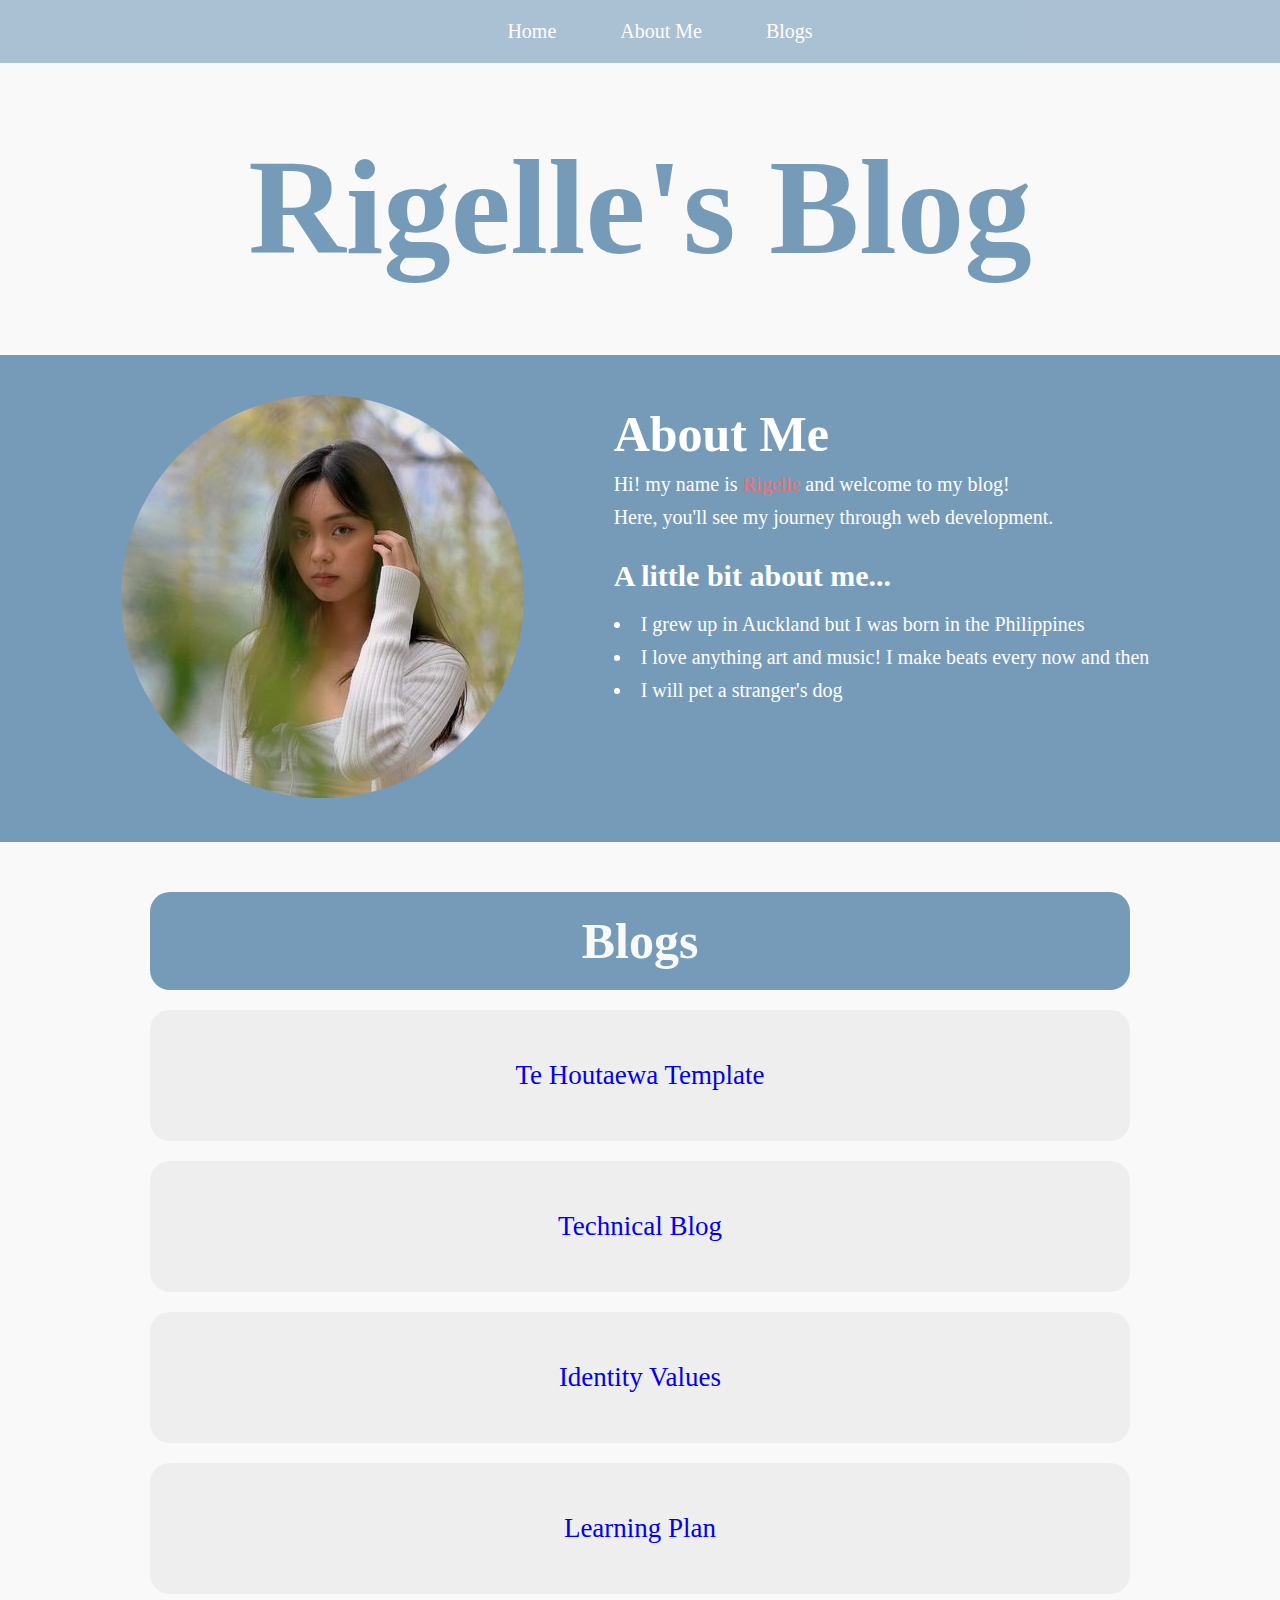
==== index.html @ ab2d7259 "add identity values blog" ====
<!DOCTYPE html>
<html lang="en">

<head>
  <meta charset="UTF-8">
  <meta http-equiv="X-UA-Compatible" content="IE=edge">
  <meta name="viewport" content="width=device-width, initial-scale=1.0">
  <title>Rigelle's Blog</title>
  <link href="../styles/main.css" rel="stylesheet" type="text/css">
</head>
  
  <nav>
    <div class ="navbar">
      <a href="index.html">Home</a>
      <a href="#about-me">About Me</a> 
      <a href="#blogs">Blogs</a> 
    </div>
  </nav>
  
  <body>
    <div class="header-container">
      <h1 class="header-text">Rigelle's Blog</h1> 
    </div>
    
    <section><!--about me-->
      
      <div class="about-me-container">

        <div class="about-me-image-container">
          <img class="about-me-image" src="/images/profile.jpg">
        </div>

        <div class="about-me-text-container">
          <h2 id= "about-me" class="about-me-text">About Me</h2>
          <p> Hi! my name is <span style ="color:rgb(246, 108, 108)">Rigelle</span> and welcome to my blog!</p>
          <p> Here, you'll see my journey through web development. </p>
          <h3>A little bit about me...</h3>
          <p></p>
            <ul>
              <li>I grew up in Auckland but I was born in the Philippines</li>
              <li>I love anything art and music! I make beats every now and then</li>
              <li>I will pet a stranger's dog</li>
          </ul>
        </div>

      </div>

    </section>

    <section><!--blogs-->

      <div id="blogs" class="blog-container">

        <div class="blog-header-container">
          <h2 class="blog-header"> Blogs</h2>
        </div>
       
        <div class="blog-inner-container">
          <a class="blog-text-link" href="/blog/te-houtaewa-template.html"> Te Houtaewa Template</a>
        </div>

        <div class="blog-inner-container">
          <a class="blog-text-link" href="/blog/html-css.html">Technical Blog</a>
        </div>

        <div class="blog-inner-container">
          <a class="blog-text-link" href="/blog/identity-values.html">Identity Values</a>
        </div>

        <div class="blog-inner-container">
          <a class="blog-text-link" href="/blog/learning-plan.html">Learning Plan</a>
        </div>

      </div>

    </section>
      
  
  </body>

  <footer>
  </footer>

</html>
---- styles/main.css ----
* {
  padding: 0;
  margin: 0;
  overflow-x: hidden;
}

ul, ol {
  list-style-position: inside;
}

/* body */
body {
  background-color: #F9F9F9;
  margin-top: 100px;
  display: flex;
  flex-direction: column;
  justify-content: center;
}


p, li {
  font-size: 20px;
  padding-top: 10px;
}

h3 {
  font-size: 30px;
  padding-top: 30px;
}

/* navigation bar */

nav {
  width: 100%;
}

.navbar {
  top: 0! important;
  width: 100%;
  position: fixed;
  overflow:hidden;
  background-color: #769bb9;
  opacity: 60%;
  text-align: center;
  padding: 20px;
}

.navbar a {
  margin: 30px;
  text-align: center;
  text-decoration: none;
  font-size: 20px;
  color: white;
  opacity: 100%;
  
}

.navbar a:hover {
  color: #90cded;
}

/* title */
.header-container{
  margin: 30px 0px 30px 0px;
}
.header-text {
  font-size: 15vmin;
  color: #769bb9;
  text-align: center;
  }

/* about me */
.about-me-container {
  width: 100%;
  display: flex;
  flex-direction: row;
  justify-content: center;
  margin:40px 0px 40px 0px;
  background-color: #769bb9;
  
}

@media (max-width:800px){
  .about-me-container {
    display: flex;
    flex-direction: column;
    justify-content: center;
  }
}

.about-me-image-container {
  min-width: 200px;
  padding: 40px;
}


.about-me-image {
  border-radius: 100%;
  width: 100%;
  }

.about-me-text-container {
  padding: 50px;
  color: white;
}

.about-me-text {
  font-size: 50px;
}
/* blogs */
.blog-container {
  overflow-x: hidden;
  display: flex;
  flex-direction: column;
  justify-content: center;
  min-width: 200px;
  max-width: 1000px;
  margin: auto;
}

.blog-header-container {
  background-color: #769bb9;
  border-radius: 20px;
  margin: 10px;
  padding: 20px 0px 20px 0px;
}

.blog-header {
  font-size: 50px;
  text-align: center;
  color: #F9F9F9;
}

@media (max-width:650px){
  .blog-header {
    font-size:30px;
  }
}

.blog-inner-container {
  background-color: #eeeeee;
  border-radius: 20px;
  margin: 10px;
  padding: 50px 0px 50px 0px;
  text-align: center;
}

.blog-text-link {
  font-size: 3vmin;
  text-decoration: none;
}
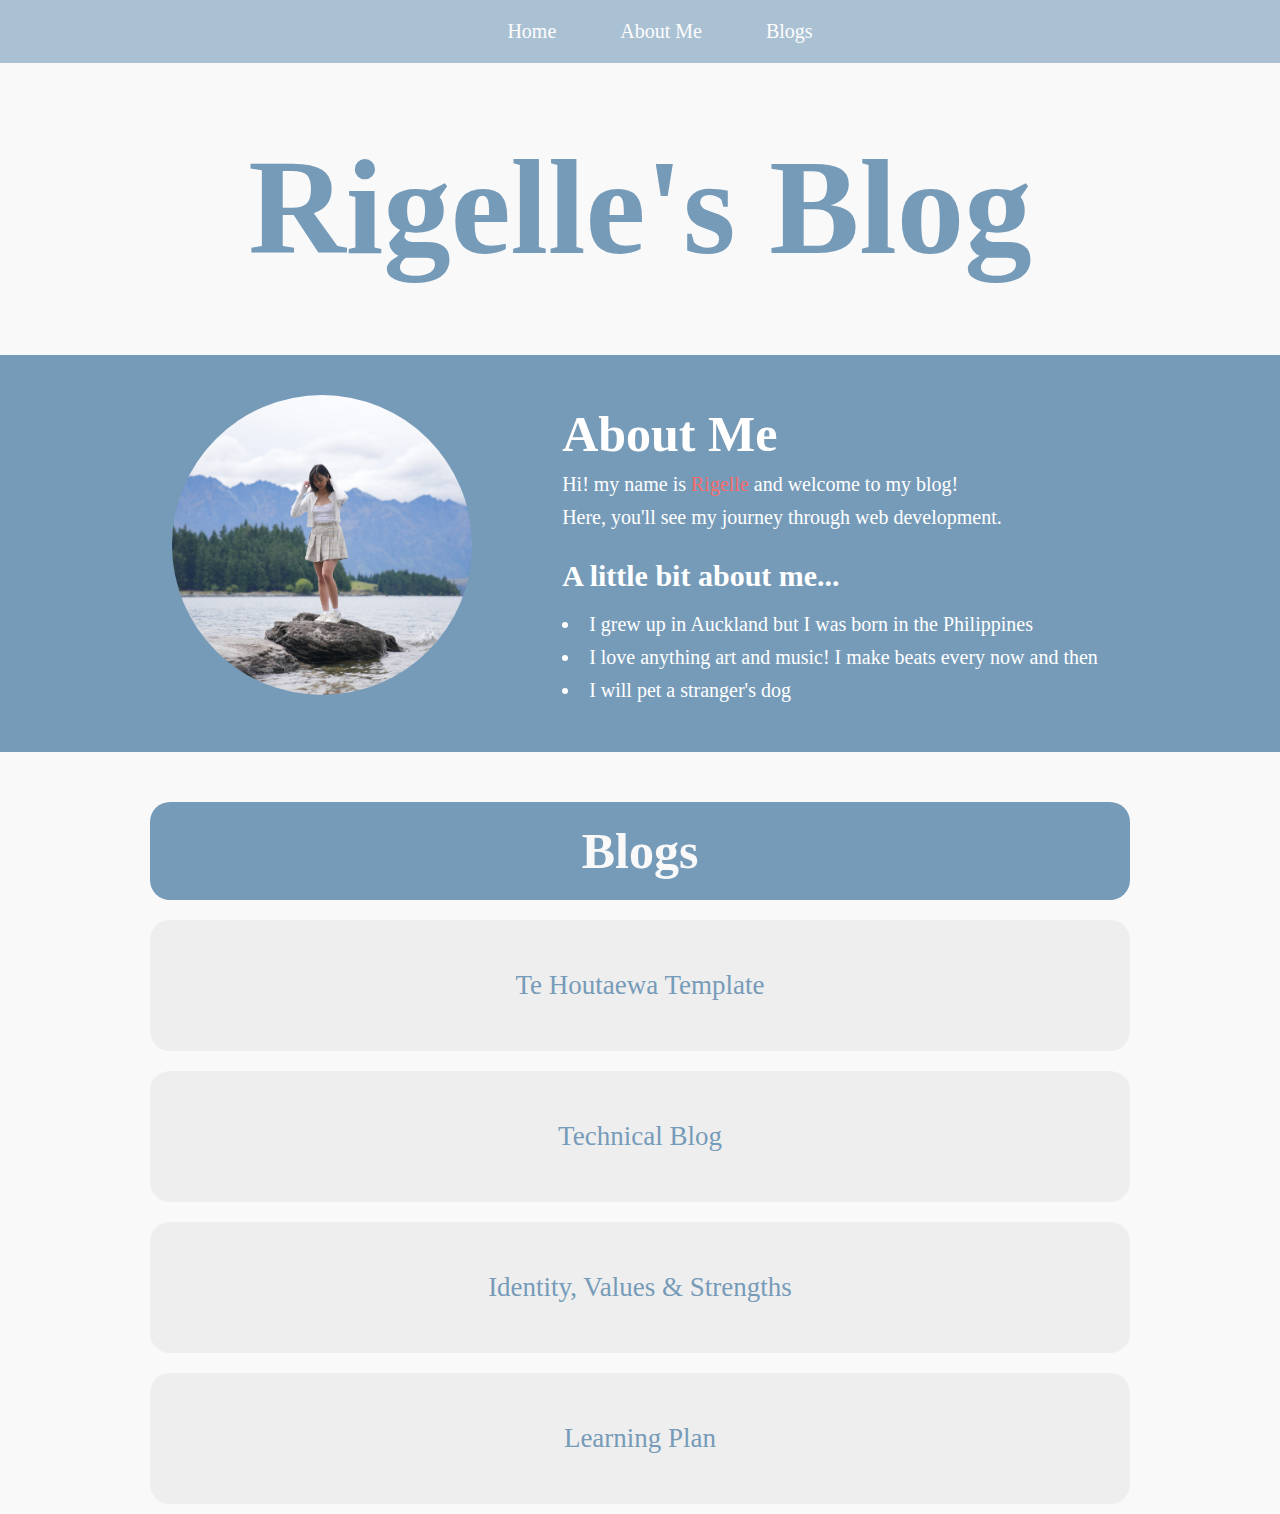
==== commit 9e39282b: "add colour to text" ====
--- a/index.html
+++ b/index.html
@@ -64,7 +64,7 @@
         </div>
 
         <div class="blog-inner-container">
-          <a class="blog-text-link" href="/blog/identity-values.html">Identity Values</a>
+          <a class="blog-text-link" href="/blog/identity-values.html">Identity, Values & Strengths</a>
         </div>
 
         <div class="blog-inner-container">
--- a/styles/main.css
+++ b/styles/main.css
@@ -80,7 +80,7 @@
   
 }
 
-@media (max-width:800px){
+@media (max-width:900px){
   .about-me-container {
     display: flex;
     flex-direction: column;
@@ -89,14 +89,14 @@
 }
 
 .about-me-image-container {
-  min-width: 200px;
+  min-width: 50px;
   padding: 40px;
 }
 
 
 .about-me-image {
   border-radius: 100%;
-  width: 100%;
+  max-width: 300px;
   }
 
 .about-me-text-container {
@@ -148,6 +148,6 @@
 .blog-text-link {
   font-size: 3vmin;
   text-decoration: none;
+  color:#769bb9;
 }
 
-
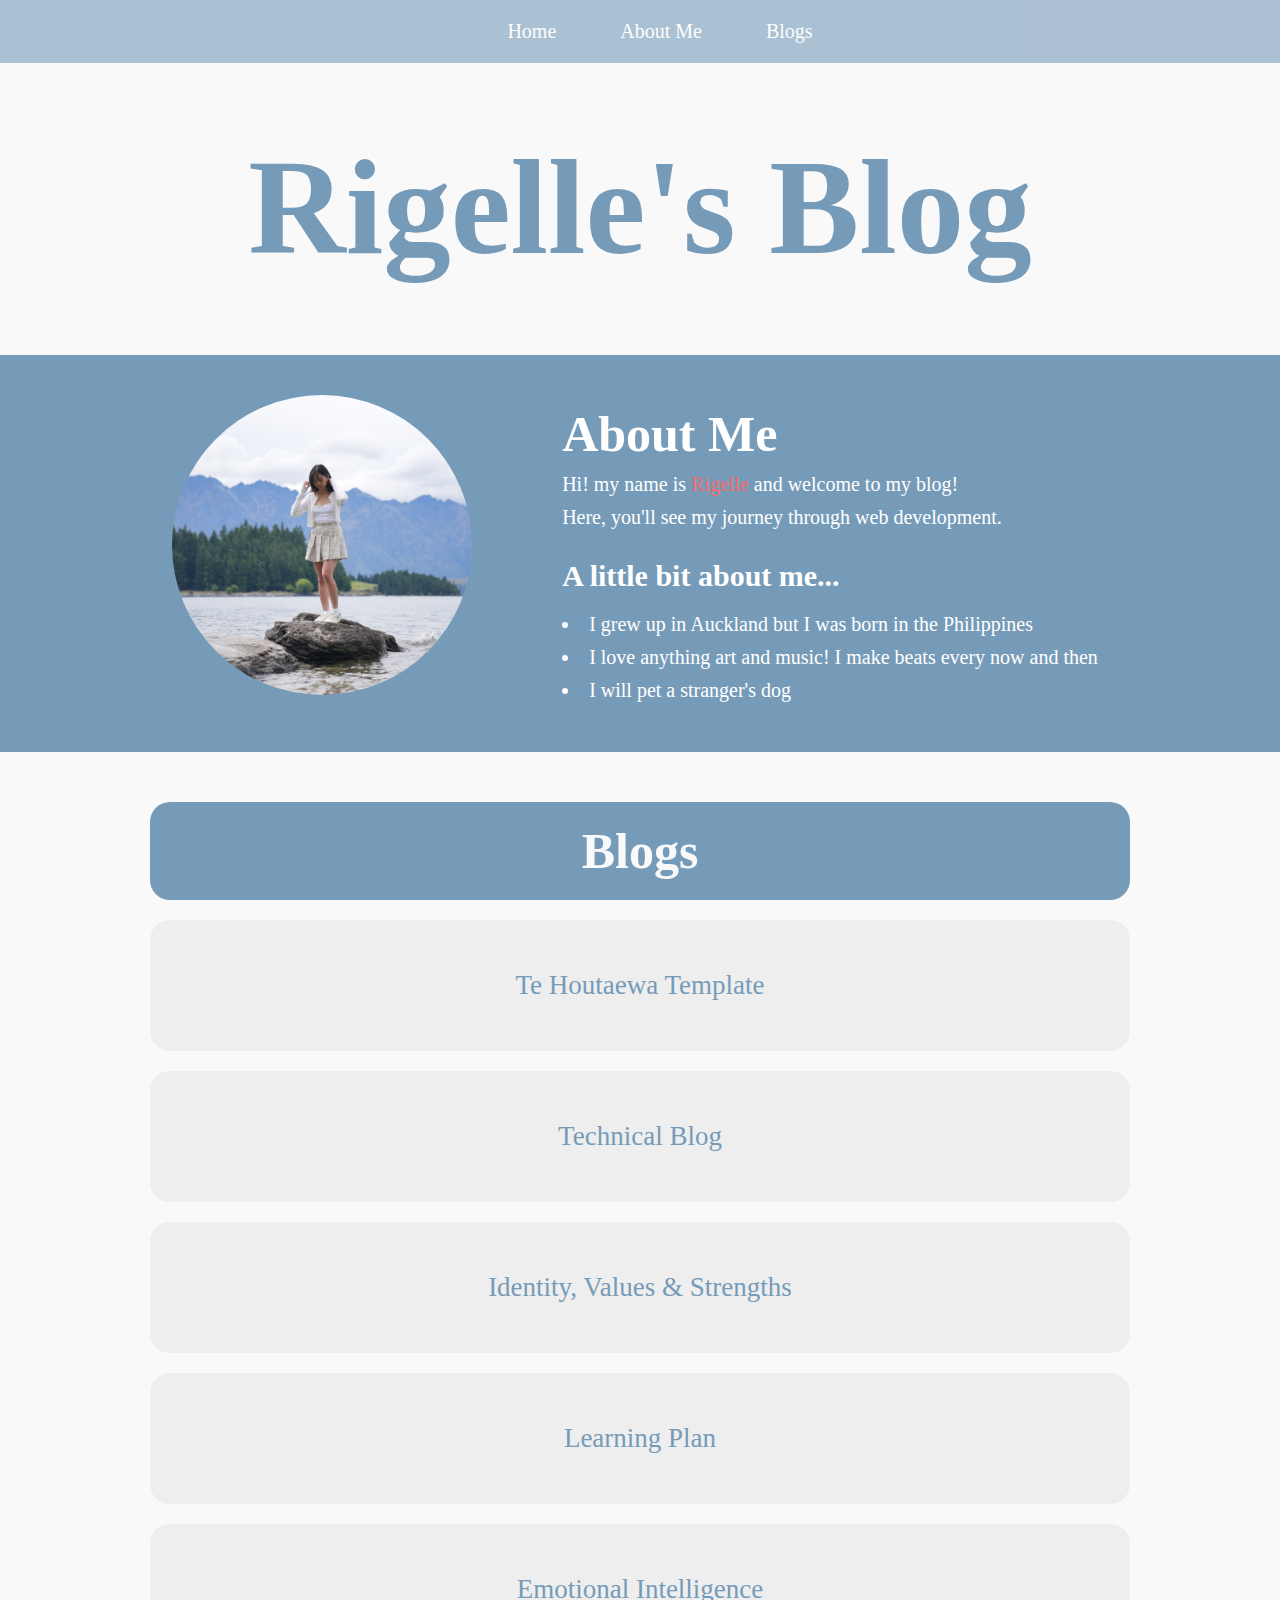
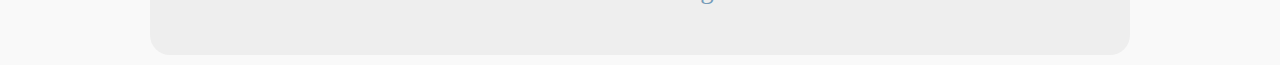
==== commit 45ddb389: "add emotional-intelligence blog" ====
--- a/index.html
+++ b/index.html
@@ -71,6 +71,10 @@
           <a class="blog-text-link" href="/blog/learning-plan.html">Learning Plan</a>
         </div>
 
+        <div class="blog-inner-container">
+          <a class="blog-text-link" href="/blog/emotional-intelligence.html">Emotional Intelligence</a>
+        </div>
+
       </div>
 
     </section>
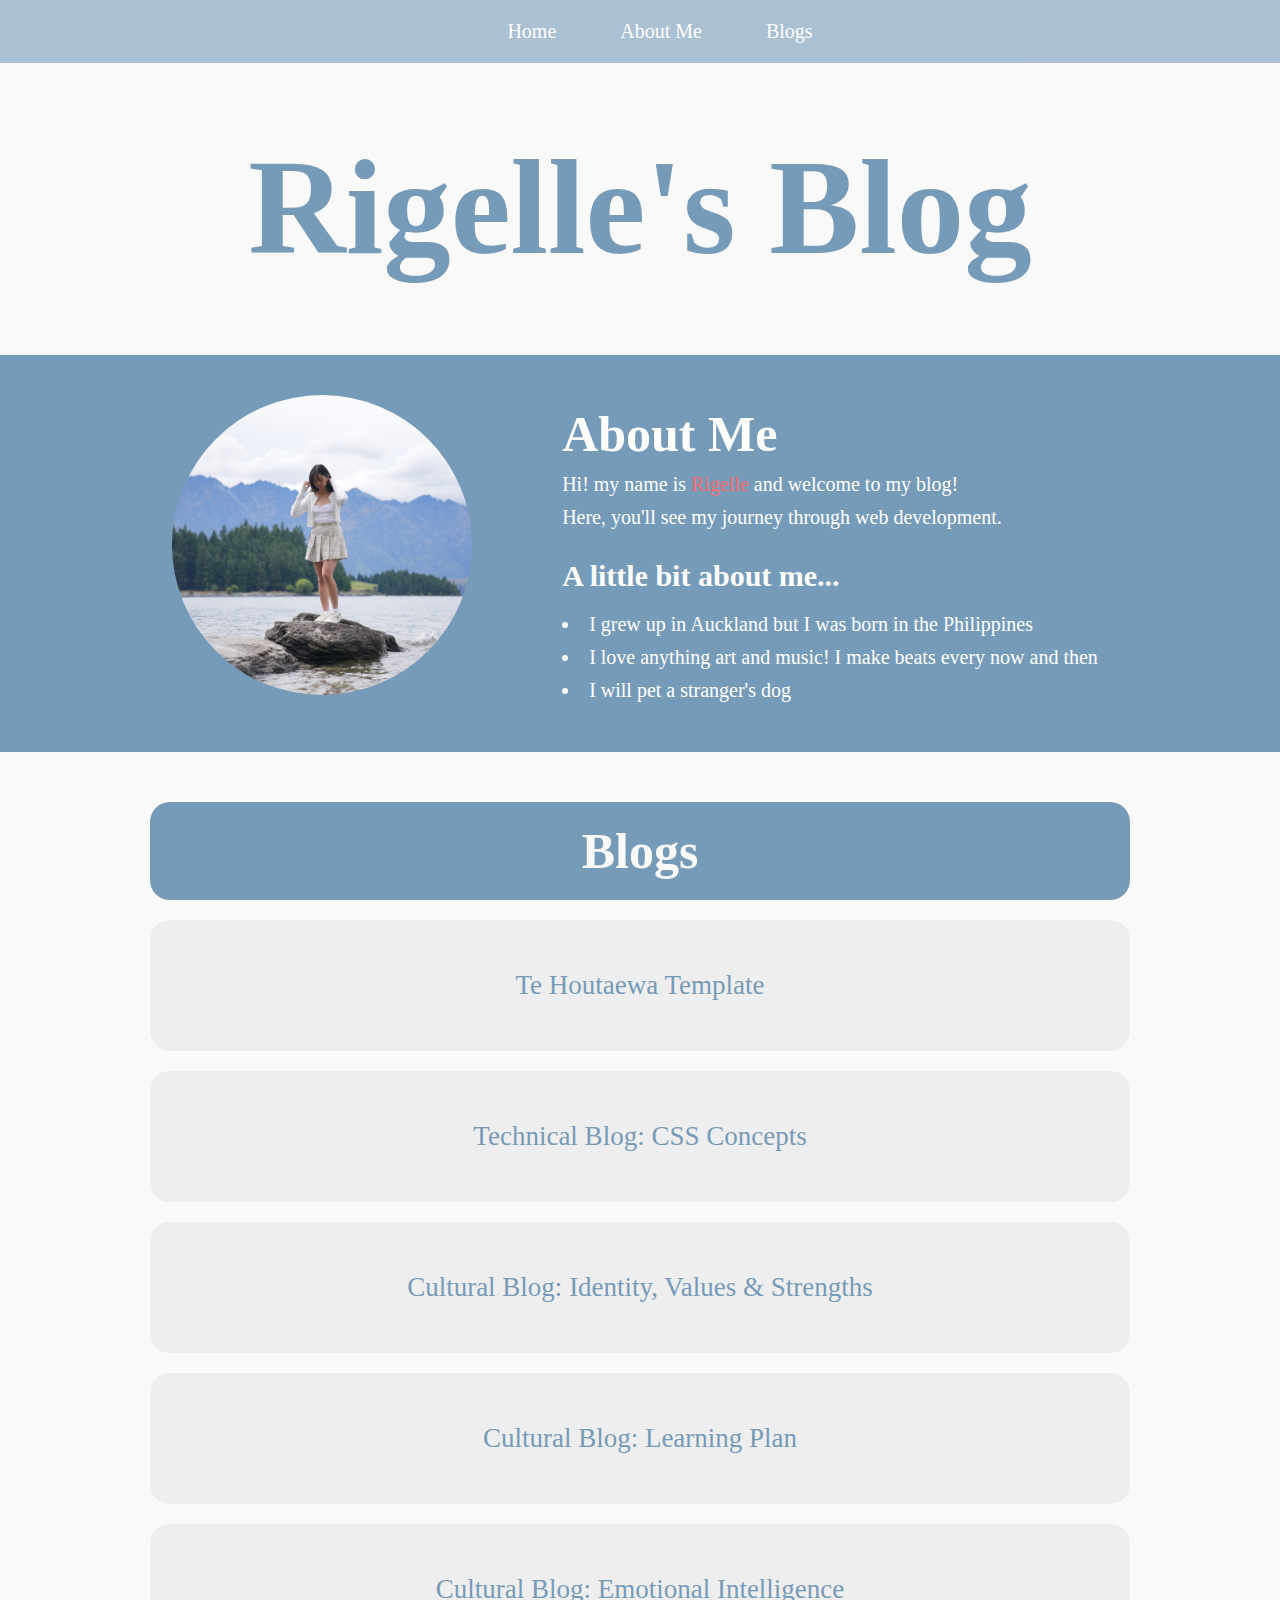
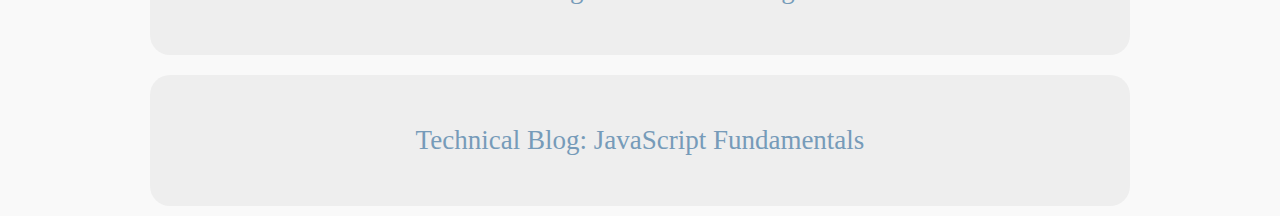
==== commit 4d009893: "add javascript-dom blog" ====
--- a/index.html
+++ b/index.html
@@ -60,19 +60,23 @@
         </div>
 
         <div class="blog-inner-container">
-          <a class="blog-text-link" href="/blog/html-css.html">Technical Blog</a>
+          <a class="blog-text-link" href="/blog/html-css.html">Technical Blog: CSS Concepts</a>
         </div>
 
         <div class="blog-inner-container">
-          <a class="blog-text-link" href="/blog/identity-values.html">Identity, Values & Strengths</a>
+          <a class="blog-text-link" href="/blog/identity-values.html">Cultural Blog: Identity, Values & Strengths</a>
         </div>
 
         <div class="blog-inner-container">
-          <a class="blog-text-link" href="/blog/learning-plan.html">Learning Plan</a>
+          <a class="blog-text-link" href="/blog/learning-plan.html">Cultural Blog: Learning Plan</a>
         </div>
 
         <div class="blog-inner-container">
-          <a class="blog-text-link" href="/blog/emotional-intelligence.html">Emotional Intelligence</a>
+          <a class="blog-text-link" href="/blog/emotional-intelligence.html">Cultural Blog: Emotional Intelligence</a>
+        </div>
+
+        <div class="blog-inner-container">
+          <a class="blog-text-link" href="/blog/javascript-dom.html"> Technical Blog: JavaScript Fundamentals</a>
         </div>
 
       </div>
@@ -82,7 +86,4 @@
   
   </body>
 
-  <footer>
-  </footer>
-
 </html>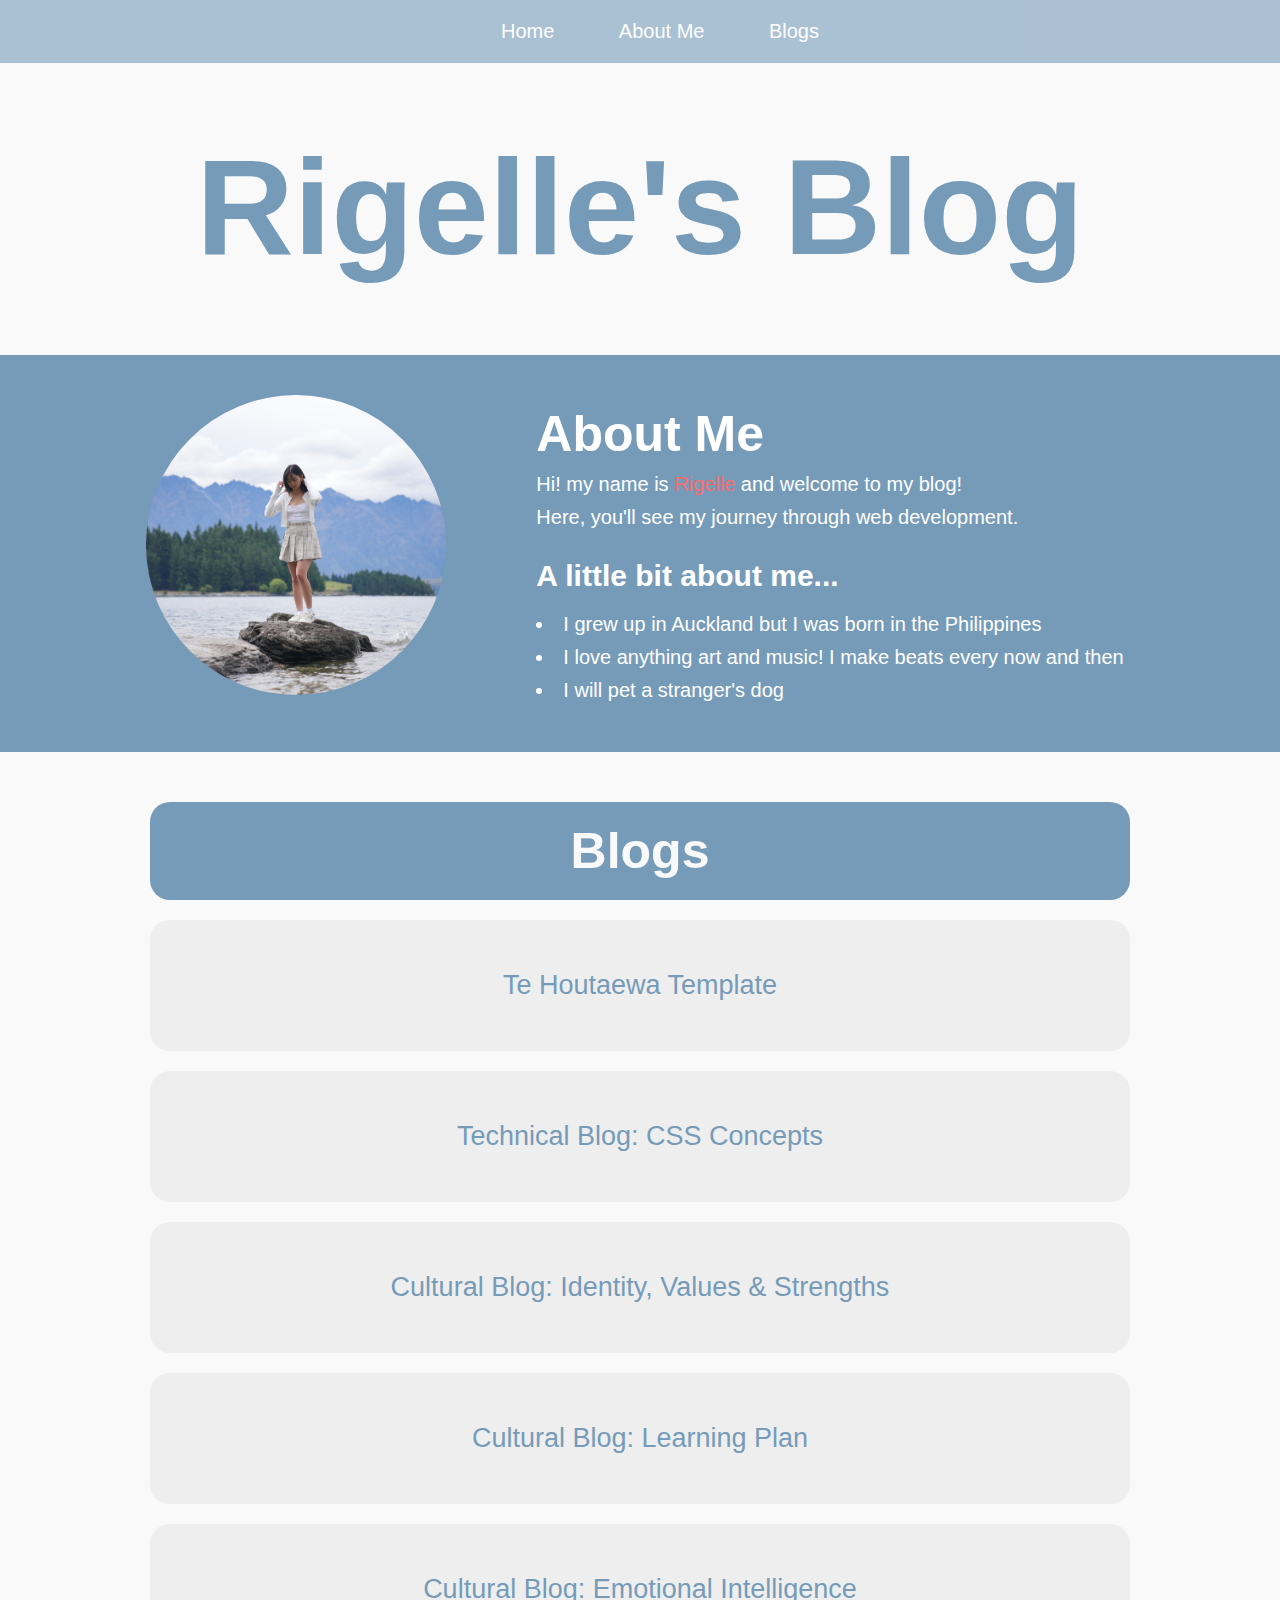
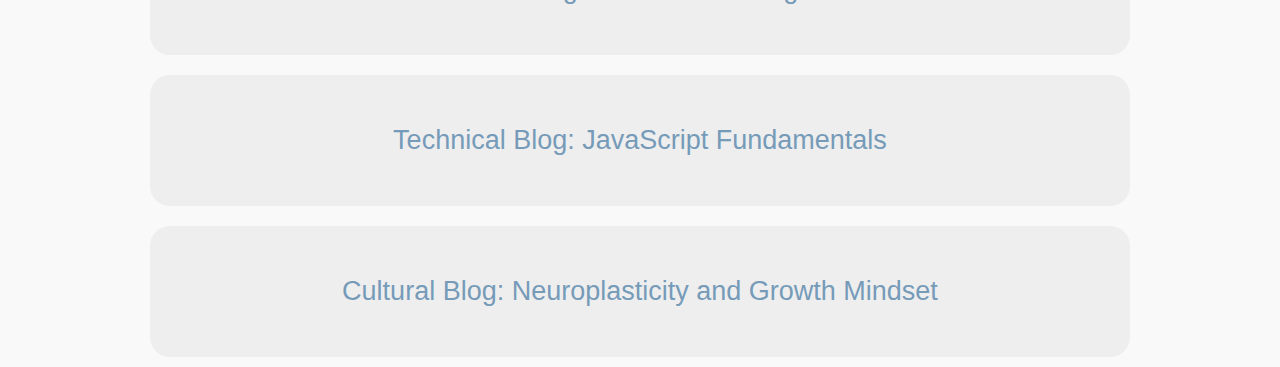
==== commit b7ef3cc2: "add neuroplasticity.html blog" ====
--- a/index.html
+++ b/index.html
@@ -79,6 +79,10 @@
           <a class="blog-text-link" href="/blog/javascript-dom.html"> Technical Blog: JavaScript Fundamentals</a>
         </div>
 
+        <div class="blog-inner-container">
+          <a class="blog-text-link" href="/blog/neuroplasticity.html"> Cultural Blog: Neuroplasticity and Growth Mindset</a>
+        </div>
+
       </div>
 
     </section>
--- a/styles/main.css
+++ b/styles/main.css
@@ -15,6 +15,7 @@
   display: flex;
   flex-direction: column;
   justify-content: center;
+  font-family: Arial, Helvetica, sans-serif;
 }
 
 
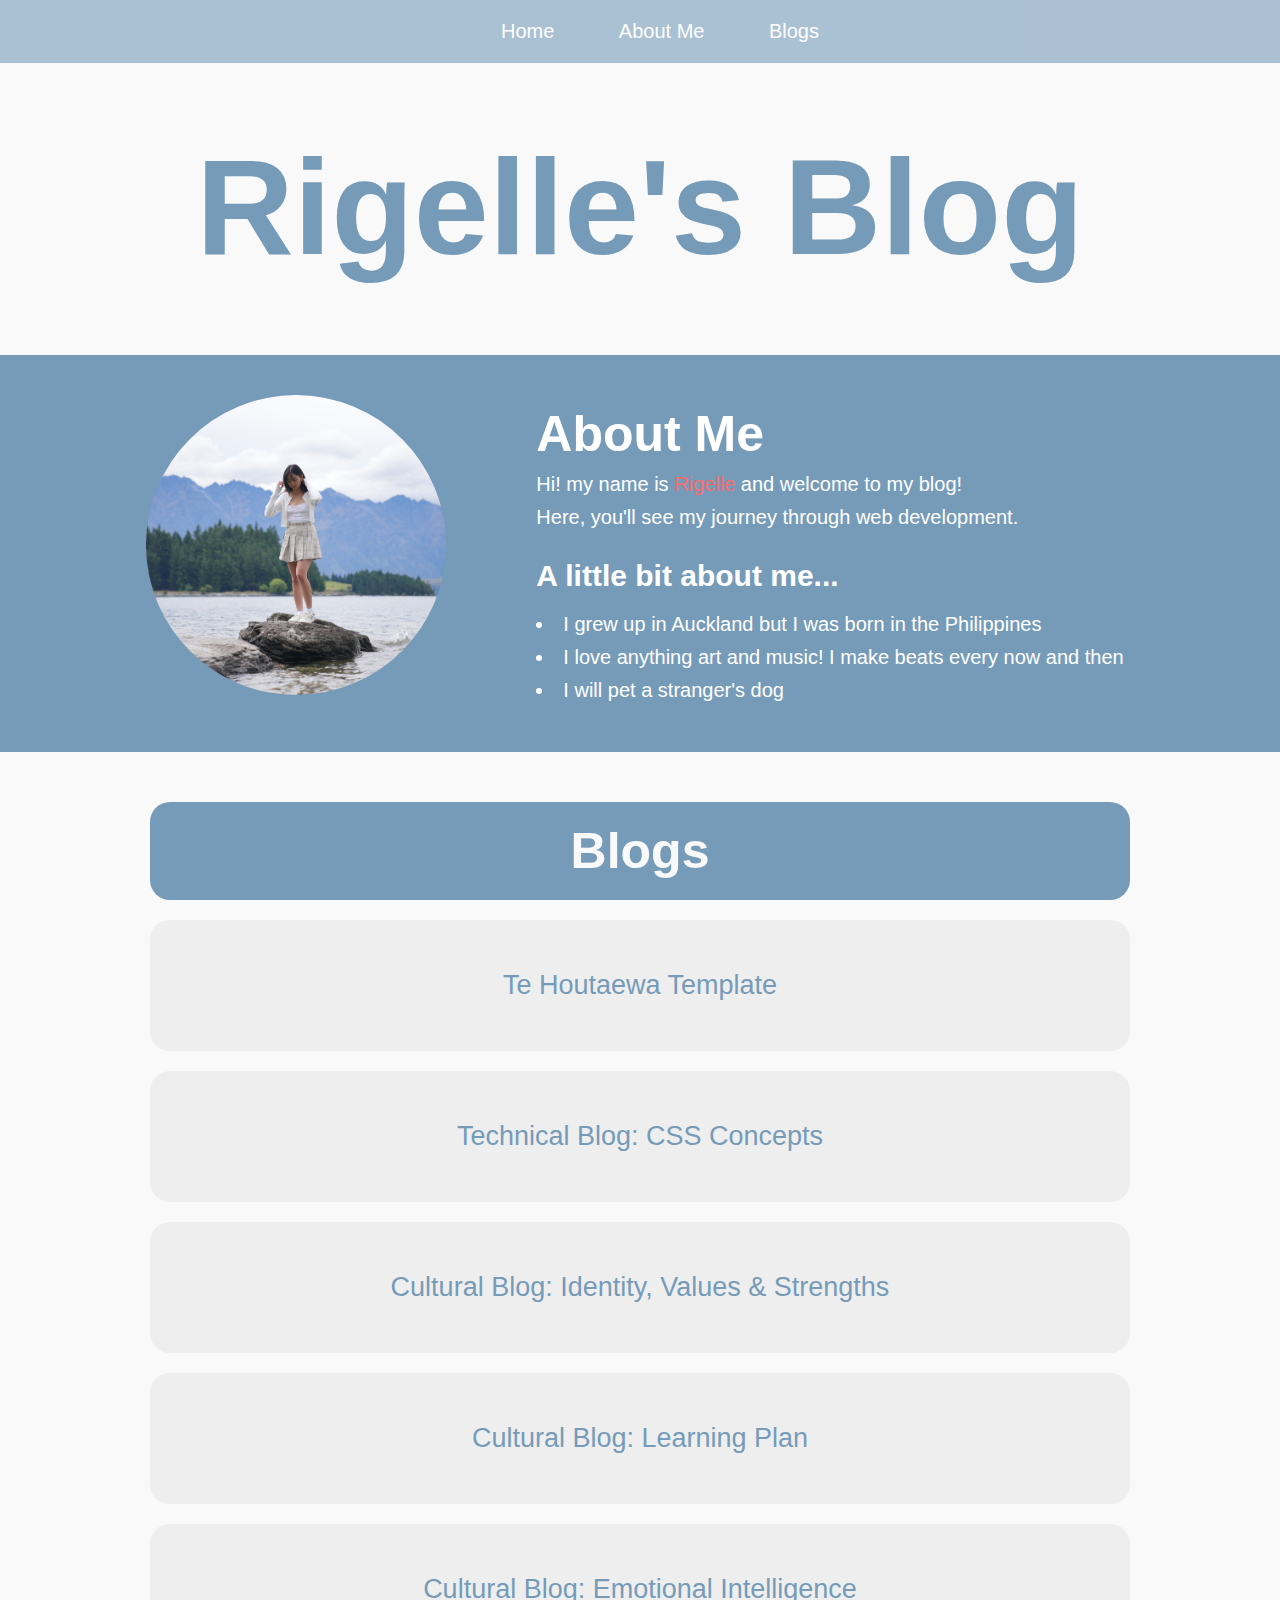
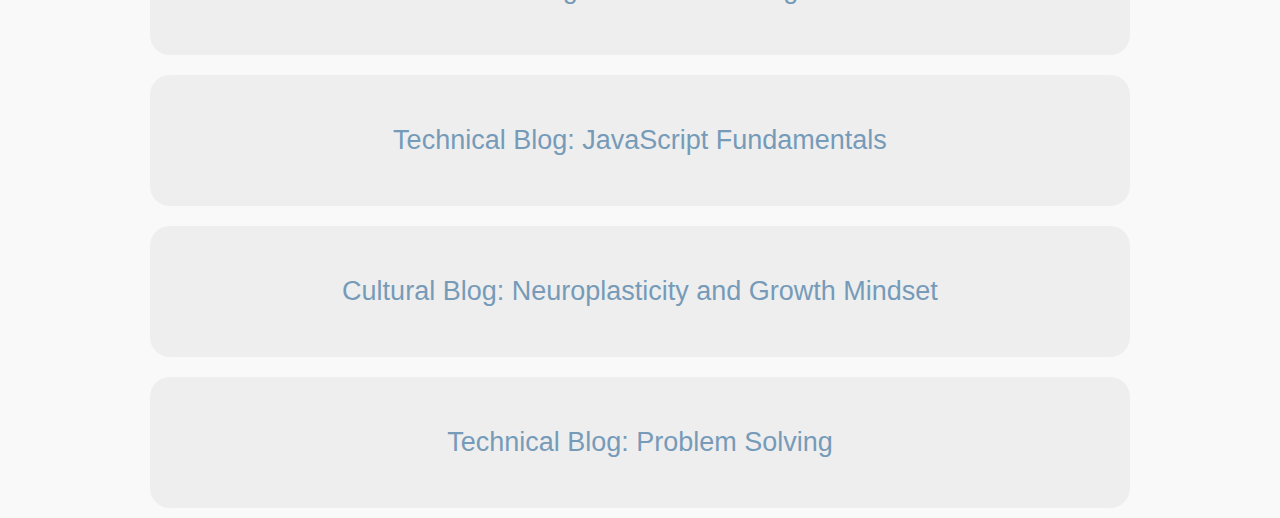
==== commit a6a325f3: "add problem-solving.html" ====
--- a/index.html
+++ b/index.html
@@ -83,6 +83,10 @@
           <a class="blog-text-link" href="/blog/neuroplasticity.html"> Cultural Blog: Neuroplasticity and Growth Mindset</a>
         </div>
 
+        <div class="blog-inner-container">
+          <a class="blog-text-link" href="/blog/problem-solving.html"> Technical Blog: Problem Solving </a>
+        </div>
+
       </div>
 
     </section>
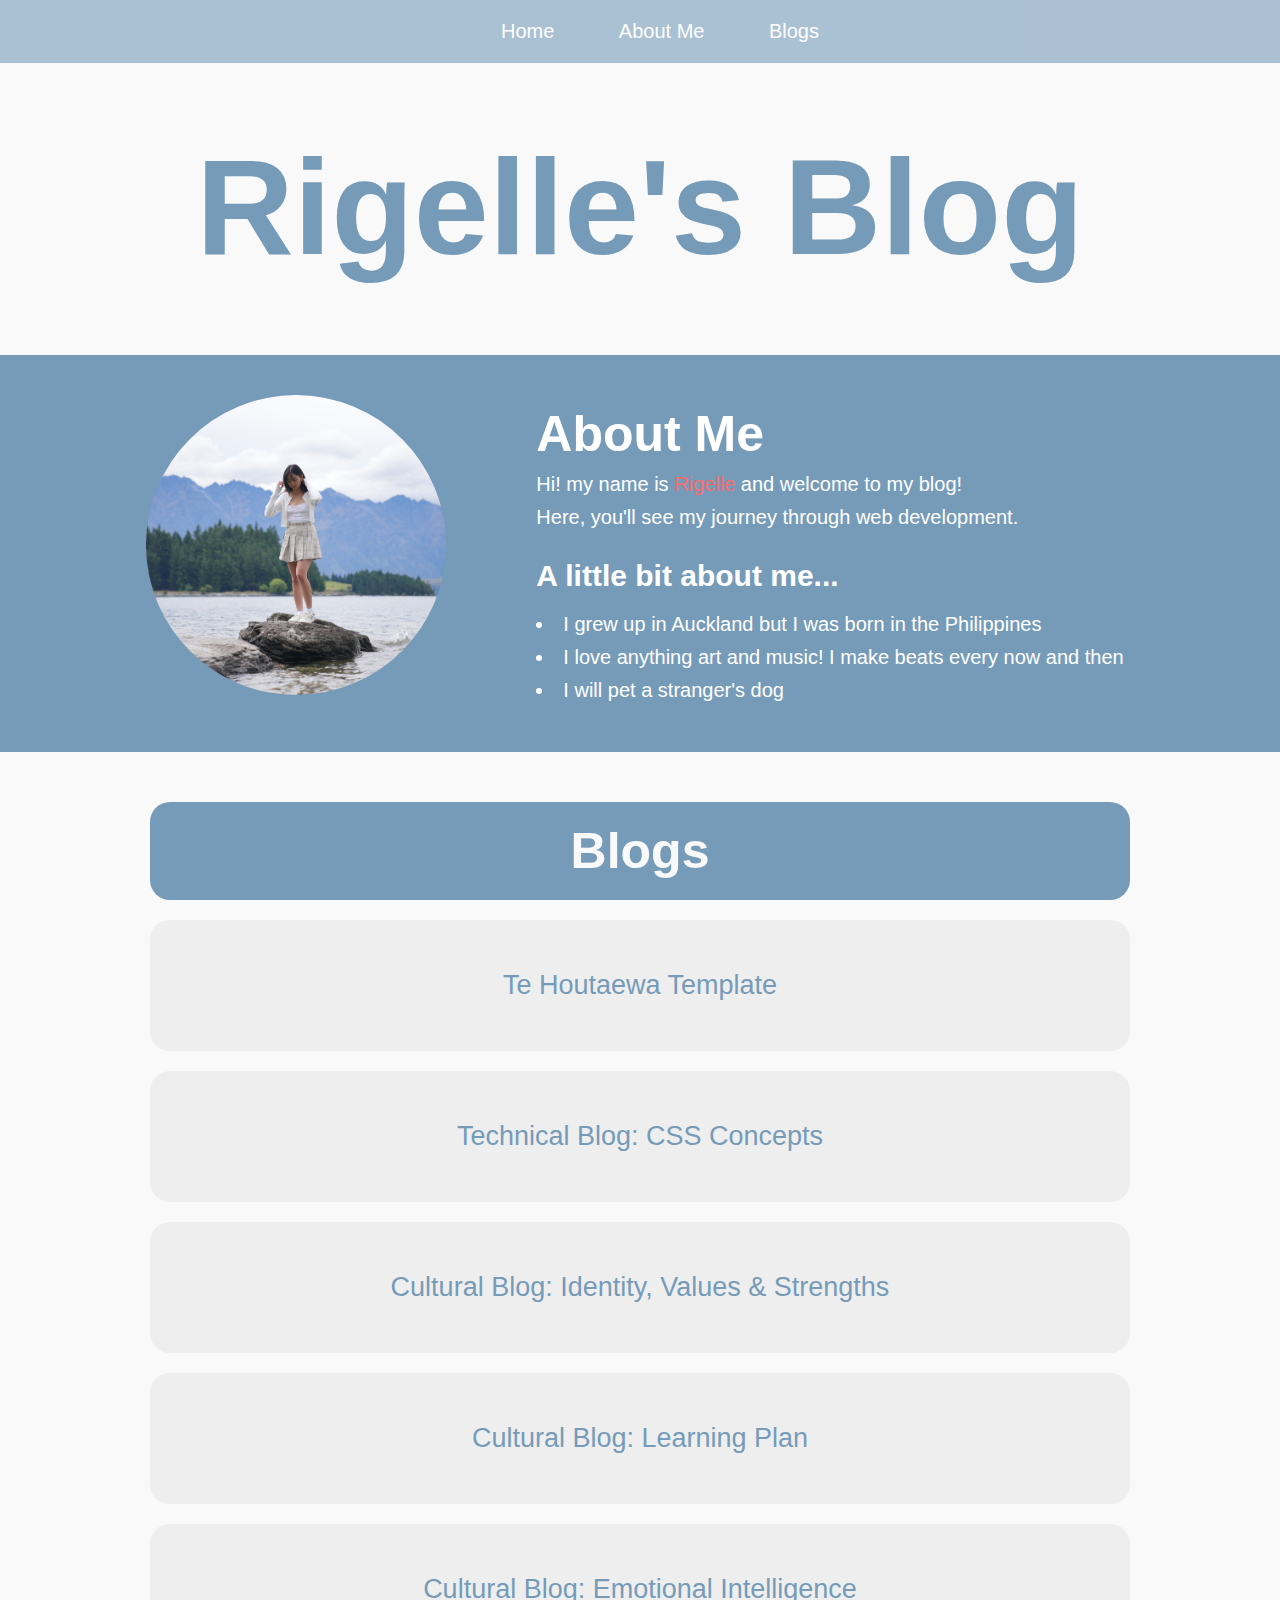
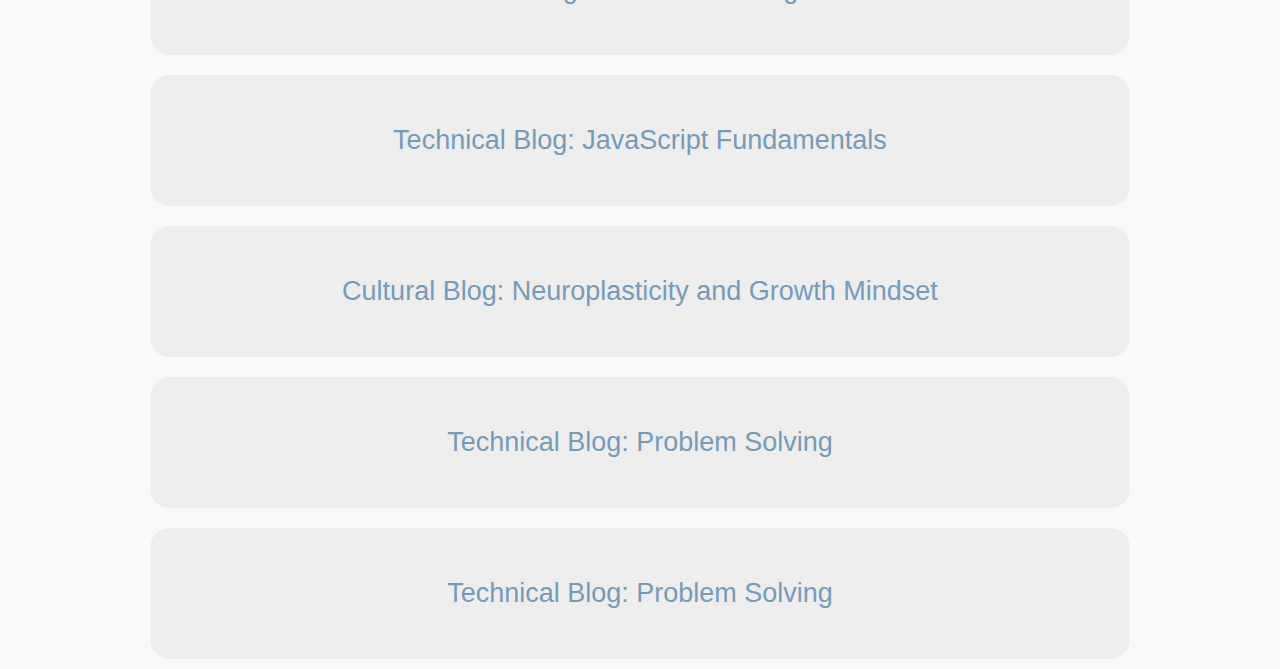
==== commit f01bd01e: "add foundations-reflections.html" ====
--- a/index.html
+++ b/index.html
@@ -87,6 +87,10 @@
           <a class="blog-text-link" href="/blog/problem-solving.html"> Technical Blog: Problem Solving </a>
         </div>
 
+        <div class="blog-inner-container">
+          <a class="blog-text-link" href="/blog/foundations-reflection.html"> Technical Blog: Problem Solving </a>
+        </div>
+
       </div>
 
     </section>
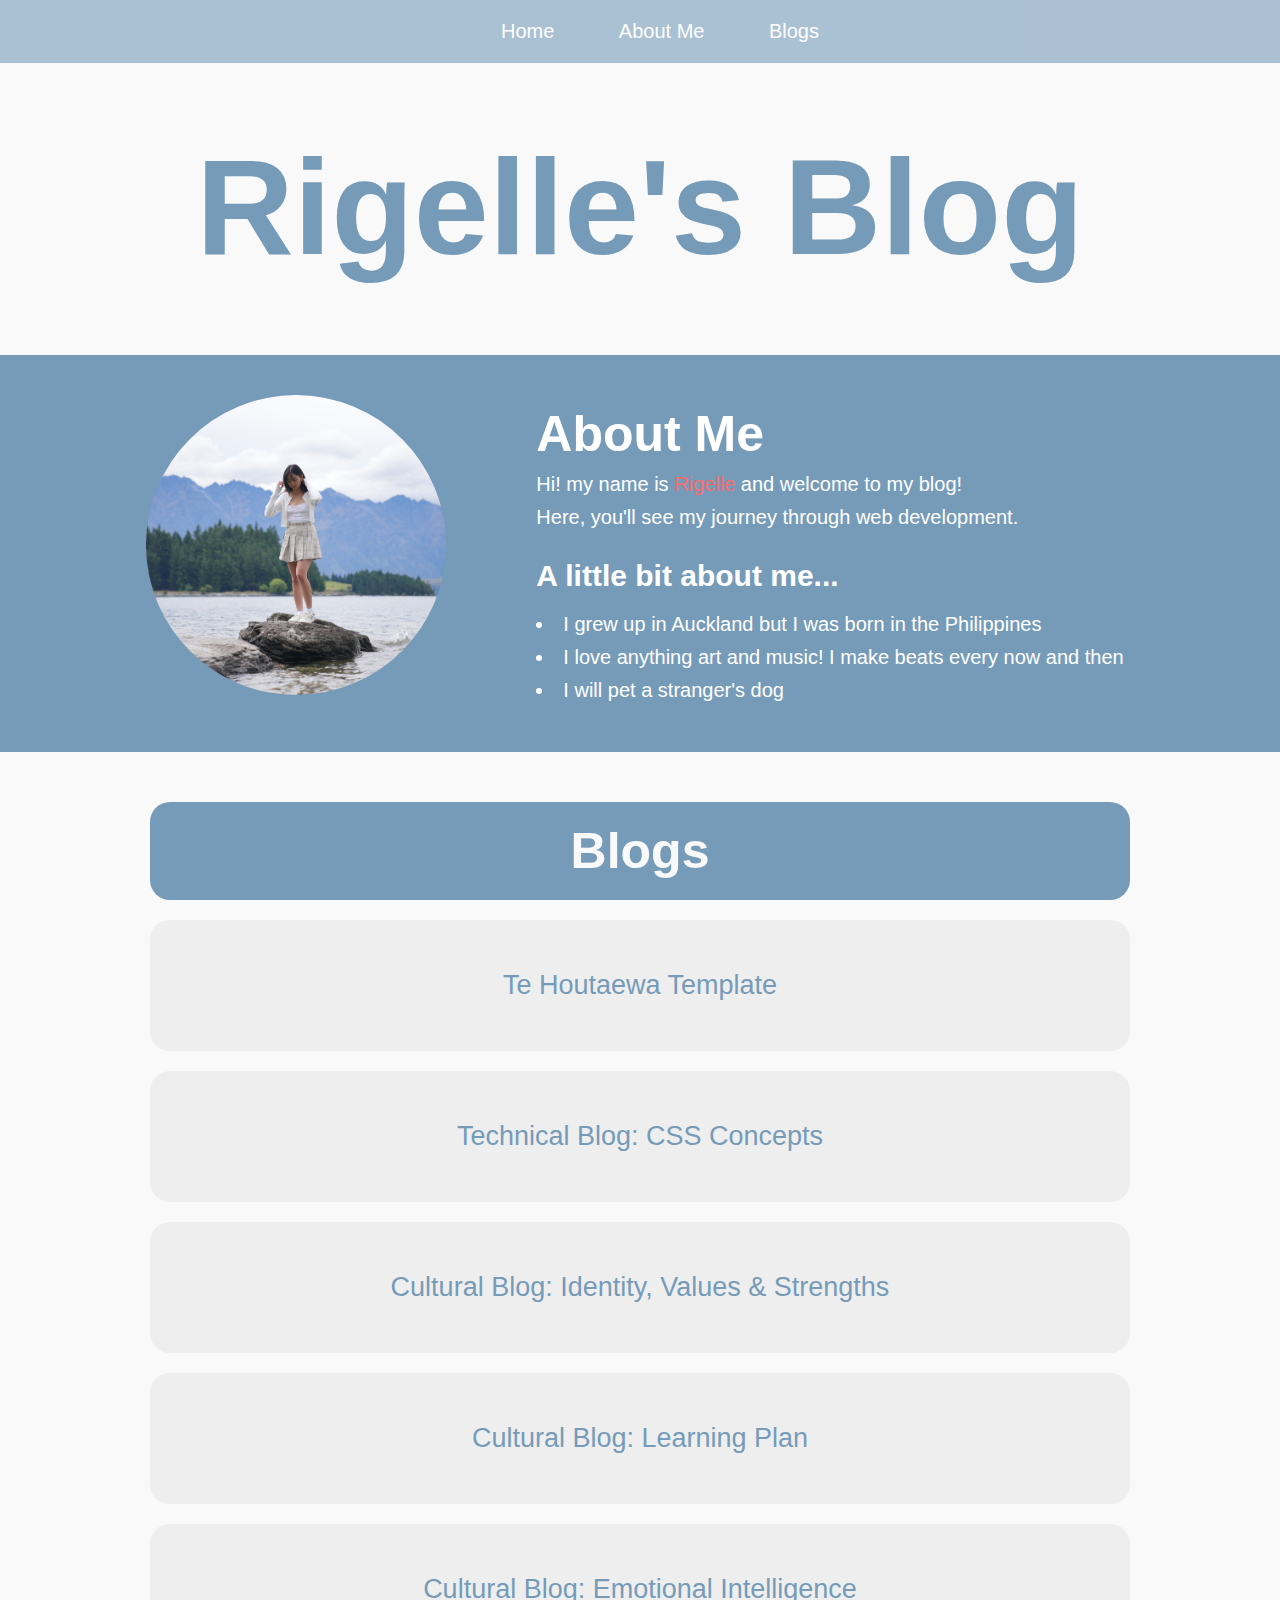
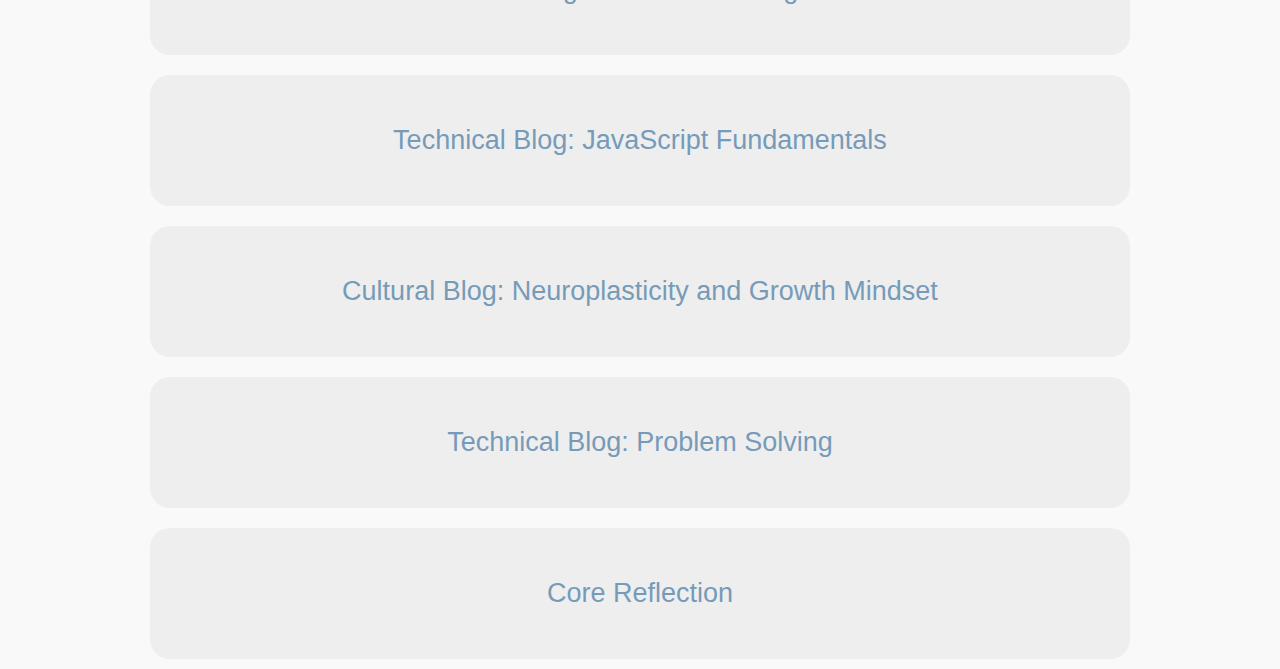
==== commit 7410cc27: "add to index.html" ====
--- a/index.html
+++ b/index.html
@@ -88,7 +88,7 @@
         </div>
 
         <div class="blog-inner-container">
-          <a class="blog-text-link" href="/blog/foundations-reflection.html"> Technical Blog: Problem Solving </a>
+          <a class="blog-text-link" href="/blog/foundations-reflection.html"> Core Reflection</a>
         </div>
 
       </div>
